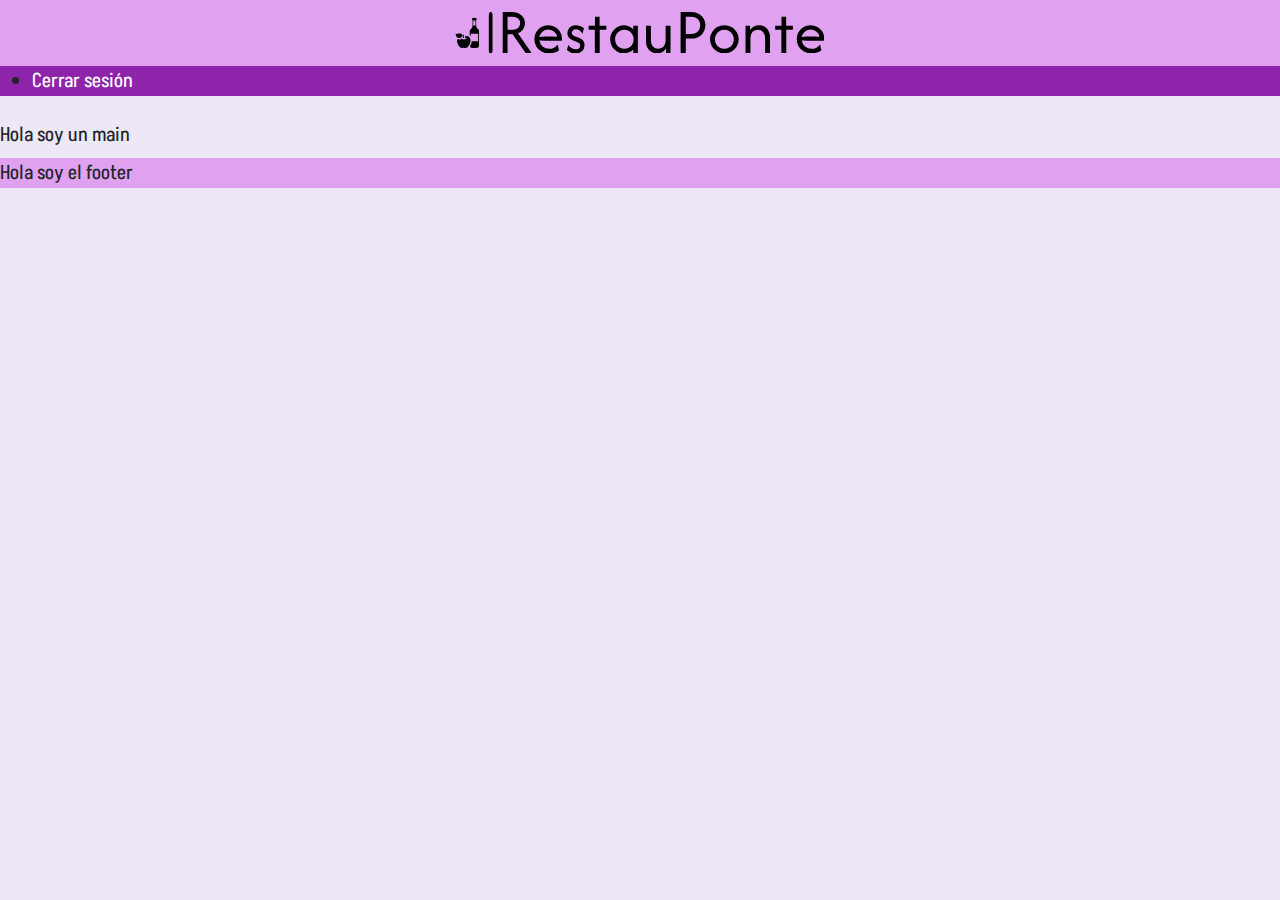
==== menu.html @ 7d088905 "v0.1.1 10/09/2024 more page for the software" ====
<!DOCTYPE html>
<html lang="en">
<head>
    <meta charset="UTF-8">
    <meta name="viewport" content="width=device-width, initial-scale=1.0">
    <title>Menú</title>

    <link rel="shortcut icon" href="favicon.svg" type="image/x-icon">    
    <!--Bootstrap-->
    <link href="https://cdn.jsdelivr.net/npm/bootstrap@5.3.3/dist/css/bootstrap.min.css" rel="stylesheet" integrity="sha384-QWTKZyjpPEjISv5WaRU9OFeRpok6YctnYmDr5pNlyT2bRjXh0JMhjY6hW+ALEwIH" crossorigin="anonymous">

    <link rel="stylesheet" href="style/styles.css">

    <!--font-->
    <link rel="preconnect" href="https://fonts.googleapis.com">
    <link rel="preconnect" href="https://fonts.gstatic.com" crossorigin>
    <link href="https://fonts.googleapis.com/css2?family=Akshar:wght@300..700&display=swap" rel="stylesheet">
</head>
<body>
    <header class="text-center py-2">
        <a href="index.html">
            <img src="files/svg/logo/logo-black-transparent.svg" alt="" class="p-2 p-lg-1" style="max-height: 50px; min-height: auto; width: 100%;">
        </a>

    </header>
    <nav class="navegation">
        <ul>
            <li><a href="index.html">Cerrar sesión</a></li>
        </ul>
    </nav>
    <main class="py-2">
        Hola soy un main 
    </main>
    <footer>
        Hola soy el footer
    </footer>

    <!--bootstrap script-->
    <script src="https://cdn.jsdelivr.net/npm/bootstrap@5.3.3/dist/js/bootstrap.bundle.min.js" integrity="sha384-YvpcrYf0tY3lHB60NNkmXc5s9fDVZLESaAA55NDzOxhy9GkcIdslK1eN7N6jIeHz" crossorigin="anonymous"></script>
</body>
</html>
---- style/styles.css ----
body{
    background-color: #ede7f6;
    font-family: "Akshar", sans-serif;
    font-size: 20px;
    
}

header{
    background-color: #e0a1f0;
}

    .titulo{
        text-decoration: none;
        color: black;
    }

nav.navegation{
    background-color: #8e24aa;
}

    .barra > * a{
        transition: all 0.8s;
    }

    .barra > * a:hover{
        border-radius: 15px;
        text-shadow: 0 0 15px lightpink;
        transition: all 0.4s;
    }

    .light{
        background-color: #716fff;
    }

    .dark{
        background-color: #2a295b;
    }
    

.subcont1{
    display: inline;
    padding: 0 20px;
}

    .listFood{
        list-style-type: none;
        color: white;
    }

    .listFood>li{
        border-radius: 15px;
        box-shadow: 0 0 15px gray;
    }

    .listFood div{
        margin: auto;
    }

    #contCarta{
        background-image: linear-gradient(to right, rgba(113,111,255,0.3),rgba(113,111,255,1)), url(../files/images/banners/carta.jpg);
        background-size: cover;
    }

    #contCorriente{
        background-image: linear-gradient(to right, rgba(42,41,91,0.3),rgba(42,41,91,1)), url(../files/images/banners/corriente.jpg);
        background-size: cover;
    }

    #contEspecial{
        background-image: linear-gradient(to right, rgba(113,111,255,0.3),rgba(113,111,255,1)), url(../files/images/banners/especial.jpg);
        background-size: cover;
    }

    #contBebida{
        background-image: linear-gradient(to right, rgba(42,41,91,0.3),rgba(42,41,91,1)), url(../files/images/banners/bebida.jpg);
        background-size: cover;
    }


div.start{
    margin: 10vh 0 23vh 0;
}

.subcont2{
    display: none;
}

    .prealimento{
        width: fit-content;
        height: fit-content;
        object-fit: cover;
    }

    .preFood{
        width: 200px;
        height: fit-content;
        object-fit: cover;
    }

    .listIngredients{
        list-style: none;
    }

    .ingredient{
        display: inline;
    }

    .ingredient::before{
        content: "";
        margin: 0 15px;
    }


.subcont3{
    display: none;
}
.subcont4{
    display: none;
}
    
    .tab{
        transition: all 0.5s ease;
    }

    .tab.active{
        background-color:#8e24aa;
        border-radius: 5px 5px 0 0;
        color: white;
        transition: all 0.5s ease;
    }

    .navCont{
        display: none;
    }

    .navCont.active{
        display: inline;
    }

.subcont5{
    display: none;
}

    .subcont5 > article > h1{
        text-align: center;
    }

   .novedad{
    margin: 15vh 0;
    color: white;
    border-radius: 15px;
    background-color: #716ddfff;
    box-shadow: 0 0 15px gray;
   } 

   .encabezado{
    padding: 5vh;
    border-radius: 10px 10px 0 0;
    background-color: #2a295b;
   }

   .cuerpo{
    padding: 10vh 5vh;
   }

footer{
    background-color: #e0a1f0;
}

h1{
}

h2{
}

h3{
}

p{
}

object{
    pointer-events: all;
}

.registro{
    background-color: #470458;
    border-radius: 15px;
}

a{
    text-decoration: none;
    color: white;
    transition: all 0.7s;
}

button{
    border-radius: 15px;
    border: solid 0;
    background-color:#8e24aa;
    transition: all 0.4s;
}

button:hover{
    background-color: #b246f2;
    transition: all 0.4s;
}

button:active{
   background-color: #830cc4;
   transform:translateY(3px);
}

iframe{
    border-radius: 15px;

    width: 600px;
    height:300px;
}

.select {
    background-color: #e0a1f0;
        border-radius: 15px;
        border: 0 solid;
}
article{
        border-radius: 15px;
}
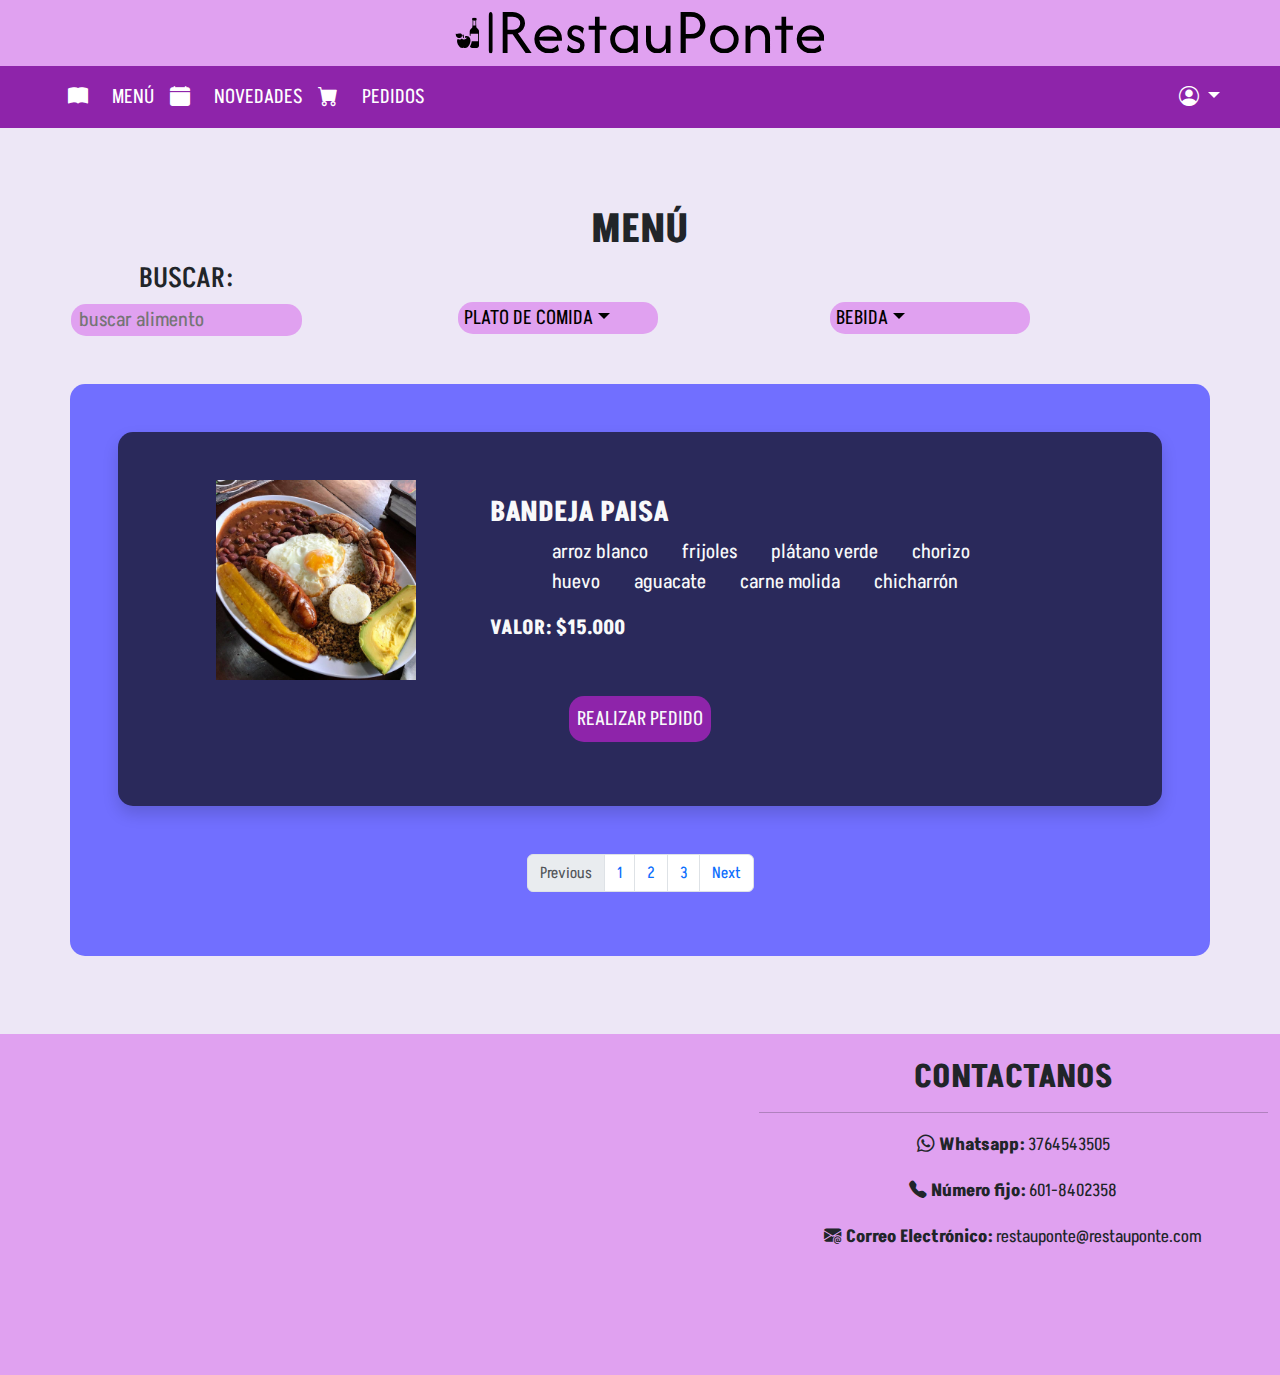
==== commit 1310b421: "v0.2 01/10/24 add user interfaces" ====
--- a/menu.html
+++ b/menu.html
@@ -8,8 +8,11 @@
     <link rel="shortcut icon" href="favicon.svg" type="image/x-icon">    
     <!--Bootstrap-->
     <link href="https://cdn.jsdelivr.net/npm/bootstrap@5.3.3/dist/css/bootstrap.min.css" rel="stylesheet" integrity="sha384-QWTKZyjpPEjISv5WaRU9OFeRpok6YctnYmDr5pNlyT2bRjXh0JMhjY6hW+ALEwIH" crossorigin="anonymous">
+    <link rel="stylesheet" href="https://cdn.jsdelivr.net/npm/bootstrap-icons@1.11.3/font/bootstrap-icons.min.css">
 
     <link rel="stylesheet" href="style/styles.css">
+    <link rel="stylesheet" href="style/stylePopup.css">
+    <link rel="stylesheet" href="style/counterAdvice.css">
 
     <!--font-->
     <link rel="preconnect" href="https://fonts.googleapis.com">
@@ -18,22 +21,192 @@
 </head>
 <body>
     <header class="text-center py-2">
-        <a href="index.html">
-            <img src="files/svg/logo/logo-black-transparent.svg" alt="" class="p-2 p-lg-1" style="max-height: 50px; min-height: auto; width: 100%;">
+        <a href="menu.html">
+            <img src="files/svg/logo/logo-black-transparent.svg" alt="RestauPonte(nombre provicional)" class="p-2 p-lg-1" style="max-height: 50px; min-height: auto; width: 100%;">
         </a>
 
     </header>
-    <nav class="navegation">
-        <ul>
-            <li><a href="index.html">Cerrar sesión</a></li>
-        </ul>
+    <nav class="navegation barra navbar navbar-expand ">
+        <div class="container-fluid">
+            <div class="navbar-collapse ms-5" id="navbarSupportedContent">
+                <ul class="navbar-nav me-auto mb-2 mb-lg-0">
+                    <li class="nav-item text-center">
+                        <a href="menu.html" class="nav-link text-white">
+                            <div class="row">
+                                <div class="col-lg-auto">
+                                    <i class="bi bi-book-fill"></i>
+                                </div>
+                                <div class="col-lg-auto">MENÚ</div>
+                            </div>
+                        </a>
+                    </li>
+                    <li class="nav-item text-center">
+                        <a href="novedades.html" class="nav-link text-white">
+                            <div class="row">
+                                <div class="col-lg-auto">
+                                    <i class="bi bi-calendar-fill"></i>
+                                </div>
+                                <div class="col-lg-auto">NOVEDADES</div>
+                            </div>
+                        </a>
+                    </li>
+                    <li class="nav-item text-center">
+                        <a href="pedidos.html" class="nav-link text-white">
+                            <div class="row">
+                                <div class="col-lg-auto">
+                                    <i class="bi bi-cart-fill"></i>
+                                </div>
+                                <div class="col-lg-auto">PEDIDOS</div>
+                            </div>
+                        </a>
+                    </li>
+                </ul>
+            </div>
+            <div class="nav-item dropdown text-white ms-5 me-lg-5">
+                <div class="nav-link dropdown-toggle" role="button" data-bs-toggle="dropdown" aria-expanded="false">
+                            <i class="bi bi-person-circle"></i>
+                </div>
+                    <ul class="dropdown-menu dropdown-menu-end">
+                        <a href="user.html" class="dropdown-item text-dark">DATOS PERSONALES</a>
+
+                        <hr>
+
+                        <a href="index.html" class="dropdown-item text-dark">CERRAR SESIÓN</a>
+                    </ul>
+                
+            </div>
+        </div>
     </nav>
-    <main class="py-2">
-        Hola soy un main 
+    <main class="py-5">
+        <div class="subcont1 p-5 ">
+            <div class="text-center">
+                <h1><strong>MENÚ</strong></h1>
+            </div>
+
+            <div class="row container mb-5 text-center">
+                <div class="col-lg-4">
+                    <div>
+                        <h3>BUSCAR:</h3>
+                    </div>
+                    <div><input type="search" class="select px-2" placeholder="buscar alimento"></div>
+                </div>
+                <div class="col-lg-4 mt-3 pt-4">
+                    <button class="dropdown-toggle text-start select" data-bs-toggle="dropdown" aria-expanded="false" style="min-width: 200px;">PLATO DE COMIDA</button>
+                    <ul class="dropdown-menu">
+                        <li class="dropdown-item">Carta</li>
+                        <li class="dropdown-item">Corriente</li>
+                        <li class="dropdown-item">Especiales</li>
+                        <hr>
+                        <li class="dropdown-item">Todos</li>
+                    </ul>
+                </div>
+                <div class="col-lg-4 mt-3 pt-4">
+                    <button class="dropdown-toggle select text-start" data-bs-toggle="dropdown" aria-errormessage="false" style="min-width: 200px;">BEBIDA</button>
+                    <ul class="dropdown-menu">
+                        <li class="dropdown-item">Bebidas Naturales</li>
+                        <li class="dropdown-item">Gaseosa</li>
+                        <hr>
+                        <li class="dropdown-item">Todos</li>
+                    </ul>
+                </div>
+            </div>
+
+            <!--Contenedor-->
+            <article class="light p-5 container-lg text-light">
+                <article class="dark p-5 shadow">
+                    <!-- contendio de los platos -->
+
+                   <div class="row">
+                       <div class="col-lg-4 text-center">
+                            <img src="files/images/food/example.jpg" alt="bandeja paisa" class="prealimento img-fluid" style="max-height: 200px; max-width: 200px;">
+                       </div>
+                       <div class="col-lg-7 my-3">
+                            <h3 class="title"><strong>BANDEJA PAISA</strong></h3>
+                            <div class="ingredients">
+                                <ul class="listIngredients">
+                                    <li class="ingredient">arroz blanco</li>
+                                    <li class="ingredient">frijoles</li>
+                                    <li class="ingredient">plátano verde</li>
+                                    <li class="ingredient">chorizo</li>
+                                    <li class="ingredient">huevo</li>
+                                    <li class="ingredient">aguacate</li>
+                                    <li class="ingredient">carne molida</li>
+                                    <li class="ingredient">chicharrón</li>
+                                </ul>
+                            </div>
+                            <strong>VALOR: <span>$15.000</span></strong>
+                        </div>
+                        <div class="my-3 text-center">
+                            <!--Solicitar al usuario escanear código de la mesa-->
+                            <button class="text-light p-2" onclick="openCountPP()">REALIZAR PEDIDO</button>
+                        </div>
+                   </div> 
+                </article>
+
+                <div class="mt-5">
+                    <nav aria-label="Page navigation">
+                      <ul class="pagination justify-content-center">
+                        <li class="page-item disabled">
+                          <a class="page-link">Previous</a>
+                        </li>
+                        <li class="page-item"><a class="page-link" href="#">1</a></li>
+                        <li class="page-item"><a class="page-link" href="#">2</a></li>
+                        <li class="page-item"><a class="page-link" href="#">3</a></li>
+                        <li class="page-item">
+                          <a class="page-link" href="#">Next</a>
+                        </li>
+                      </ul>
+                    </nav>    
+                </div>
+                
+                <dialog id="count" class="text-center shadow-lg rounded">
+                    <h3>CANTIDAD</h3>
+                    <small class="text-danger adviceCount">La cantidad es muy grande.</small>
+                    <div class="row my-3">
+                        <div class="col-4">
+                            <button class="bg-secondary" id="less"> < </button>
+                        </div>
+                        <div class="col-4"> <span class="numCount">0</span></div>
+                        <div class="col-4">
+                            <button class="bg-secondary" id="plus"> > </button>
+                        </div>
+                    </div>
+                    <form action="/send" method="post">
+                        <button class="p-2 text-light">LISTAR PEDIDO</button>
+                    </form>
+                    <button class="p-2 text-light mt-2" onclick="closeCountPP()">VOLVER</button>
+                </dialog>
+            </article>
+        </div>
     </main>
-    <footer>
-        Hola soy el footer
+    <footer class="container-fluid pt-4">
+        <div class="row">
+            <div class="col-lg-7">
+                <iframe
+                    src="https://www.google.com/maps/embed?pb=!1m14!1m12!1m3!1d15907.857650163445!2d-74.22926505!3d4.600397149999999!2m3!1f0!2f0!3f0!3m2!1i1024!2i768!4f13.1!5e0!3m2!1ses-419!2sco!4v1718917155233!5m2!1ses-419!2sco" 
+                    style="border:0;" 
+                    allowfullscreen="true" 
+                    loading="lazy" 
+                    referrerpolicy="no-referrer-when-downgrade"
+                    class=" mt-2 container-fluid">
+                </iframe>
+            </div>
+            <div class="col-lg-5 text-center">
+                <h2><strong>CONTACTANOS</strong></h2>
+
+                <hr>
+
+                <!--Los números no son reales, son generados en "https://www.datexco.com/tools/numeros-aleatorios"-->
+
+                <p><small><i class="bi bi-whatsapp"></i><strong> Whatsapp:</strong> 3764543505</small></p>
+                <p><small><i class="bi bi-telephone-fill"></i><strong> Número fijo:</strong> 601-8402358</small></p>
+                <p><small><i class="bi bi-envelope-at-fill"></i><strong> Correo Electrónico:</strong> restauponte@restauponte.com</small></p>
+            </div>
+        </div>
     </footer>
+
+    <script src="script/popups.js"></script>
+    <script src="script/counterMenu.js"></script>
 
     <!--bootstrap script-->
     <script src="https://cdn.jsdelivr.net/npm/bootstrap@5.3.3/dist/js/bootstrap.bundle.min.js" integrity="sha384-YvpcrYf0tY3lHB60NNkmXc5s9fDVZLESaAA55NDzOxhy9GkcIdslK1eN7N6jIeHz" crossorigin="anonymous"></script>
--- a/style/styles.css
+++ b/style/styles.css
@@ -167,18 +167,6 @@
     background-color: #e0a1f0;
 }
 
-h1{
-}
-
-h2{
-}
-
-h3{
-}
-
-p{
-}
-
 object{
     pointer-events: all;
 }
@@ -188,10 +176,19 @@
     border-radius: 15px;
 }
 
+.registro:hover{
+    background-color: #830cc4;
+    transition: all 0.5s;
+}
+
+.registro:active{
+    background-color: #830cc4;
+    transform: translateY(3px);
+    transition: all 0.5s;
+}
+
 a{
     text-decoration: none;
-    color: white;
-    transition: all 0.7s;
 }
 
 button{
--- a/style/stylePopup.css
+++ b/style/stylePopup.css
@@ -0,0 +1,19 @@
+dialog  {
+    opacity: 1;
+    border: 0;
+    transform: scale(1);
+    transition: all .5s;
+    background-color: #ede7f6;
+}
+
+@starting-style  {
+    dialog[open] {
+        opacity: 0;
+        transform: scale(.5);
+        transition: all 1s;
+    }
+}
+
+#count {
+    width: 250px;
+}
--- a/style/counterAdvice.css
+++ b/style/counterAdvice.css
@@ -0,0 +1,23 @@
+.adviceCount {
+    visibility: hidden;
+    position: absolute;
+    opacity: 0;
+    transform: translateY(.3);
+    transition: all .5s;
+}
+
+.adviceCount.active {
+    visibility: visible;
+    position: relative;
+    opacity: 1;
+    transform: translateY(0);
+    transition: all .5s;
+}
+
+#count .adviceCount{
+    transition: all 1s;
+}
+
+#count .adviceCount.active {
+    transition: all 1s;
+}